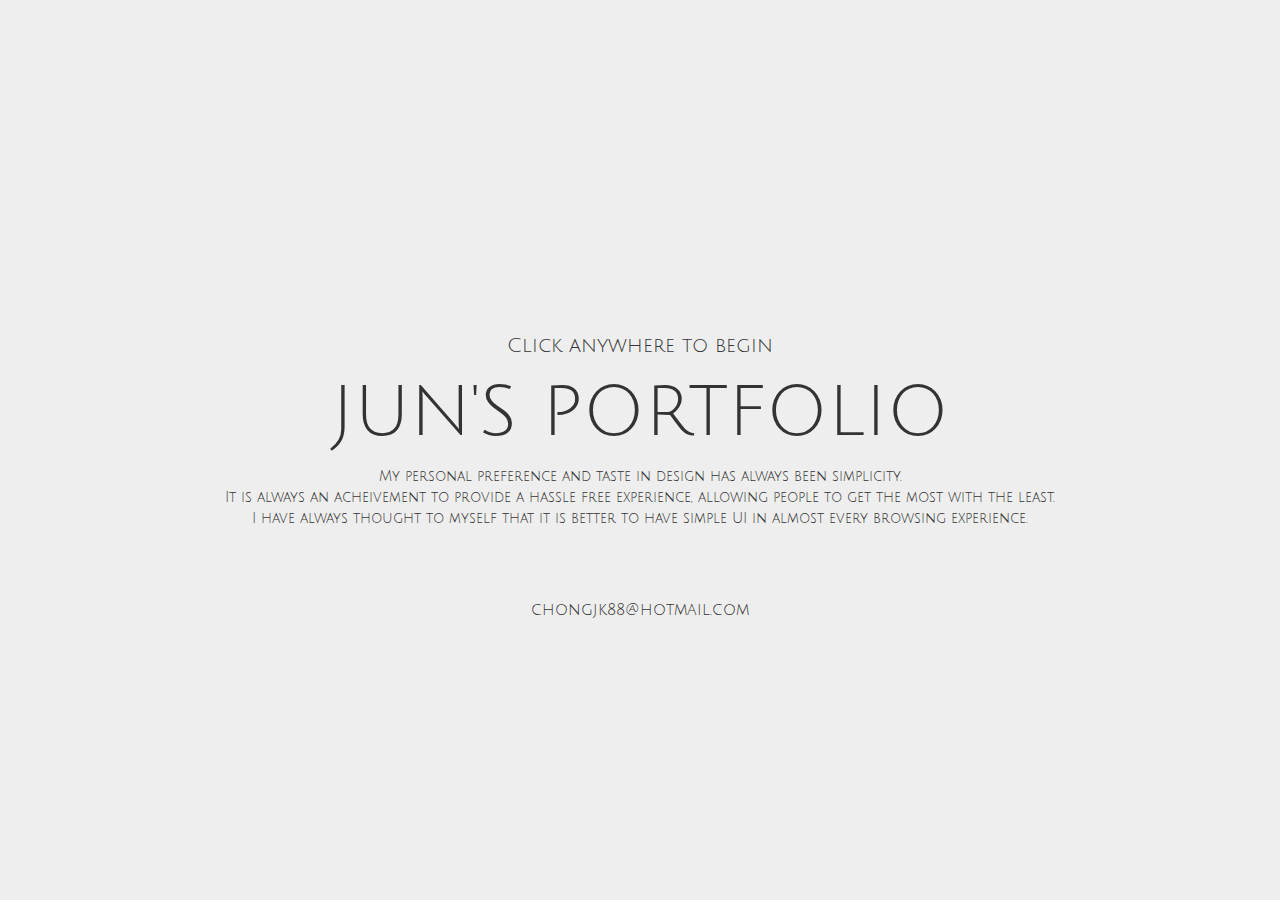
==== index.html @ a101a912 "update" ====
<!doctype html>
<html lang="en-US">
<head>
	<meta charset="UTF-8" />
	<meta http-equiv="X-UA-Compatible" content="IE=edge,chrome=1">
	<title>CJK's Portfolio</title>
	<meta content="width=device-width, minimum-scale=1.0, maximum-scale=1.0, user-scalable=no" name="viewport" />
	<meta name="author" content="Chongjun Kim" />
	<meta name="apple-mobile-web-app-capable" content="yes" />
	
	<link rel="stylesheet" type="text/css" media="all" href="css/jquery.circliful.css">
	<link rel="stylesheet" href="https://code.jquery.com/mobile/1.4.5/jquery.mobile-1.4.5.min.css">
	<link rel="stylesheet" href="css/import.css" type="text/css" />
	
	
	<script type="text/javascript" src="js/jquery.js"></script>
	<script type="text/javascript" src="js/jquery-ui.min.js"></script>   
	<script type="text/javascript" src="js/jquery.circliful.min.js"></script>
	<script type="text/javascript" src="js/action.js"></script>
	<script type="text/javascript" src="js/mobile.js"></script>
	<script src="https://code.jquery.com/mobile/1.4.5/jquery.mobile-1.4.5.min.js"></script>
	
</head>
<body>
	<div id="wrap">
		<a href="#" class="open" title="Click anywhere to begin"> </a>
		<div id="title">
			<h3>Click anywhere to begin</h3>
			<h1>Jun's Portfolio</h1>
			<p>
				My personal preference and taste in design has always been simplicity.<br />
				It is always an acheivement to provide a hassle free experience, allowing people to get the most with the least.<br />
				I have always thought to myself that it is better to have simple UI in almost every browsing experience.
			</p>
		</div><!-- //title -->
		
		<div id="info">
			<p class="info"><a href="mailto: chongjk88@hotmail.com" title="Hire Me!"><span>chongjk88@hotmail.com</span></a></p>
		</div>
		
		<div id="top">
			<section id="intro">
				<h3>Jun Kim</h3>
				<div id="stats" class="clearfix">
					<div class="row">
						<div class="circle-container">
							<h3>HTML/CSS</h3>
							<div class="circlestat" data-dimension="150" data-text="97%" data-width="15" data-fontsize="30" data-percent="97" data-fgcolor="#61a9dc" data-bgcolor="#eee" data-fill="#ddd"></div>
						</div>
						<div class="circle-container">
							<h3>Photoshop</h3>
							<div class="circlestat" data-dimension="150" data-text="92%" data-width="15" data-fontsize="30" data-percent="92" data-fgcolor="#61a9dc" data-bgcolor="#eee" data-fill="#ddd"></div>
						</div>
						<div class="circle-container">
							<h3>Illustrator</h3>
							<div class="circlestat" data-dimension="150" data-text="88%" data-width="15" data-fontsize="30" data-percent="88" data-fgcolor="#61a9dc" data-bgcolor="#eee" data-fill="#ddd"></div>
						</div>
						<div class="circle-container">
							<h3>jQuery</h3>
							<div class="circlestat" data-dimension="150" data-text="85%" data-width="15" data-fontsize="30" data-percent="85" data-fgcolor="#61a9dc" data-bgcolor="#eee" data-fill="#ddd"></div>
						</div>
					</div><!-- //row -->
				</div><!-- //stats -->
				 <p class="summary">
					Total Number of Projects : <span>4</span><br />
					Total Hours Spent : <span>36 Days +</span><br />
				</p>
				<a href="#" class="close">X</a>
			</section><!-- //intro -->
			
			<section id="m_stats">
				<dl>
					<dt>HTML/CSS</dt>
					<dd><em>97</em>/100</dd>
				</dl>
				<dl>
					<dt>Photoshop</dt>
					<dd><em>92</em>/100</dd>
				</dl>
				<dl>
					<dt>Illustrator</dt>
					<dd><em>88</em>/100</dd>
				</dl>
				<dl>
					<dt>jQuery</dt>
					<dd><em>85</em>/100</dd>
				</dl>
			</section>
		</div><!-- //top -->

		<div id="bottom">
			<div id="arrow_proj1">
				<p class="next_proj"><img src="img/next.png" alt="" /></p>
			</div>
			<div id="arrow_proj2">
				<p class="next_proj"><img src="img/next.png" alt="" /></p>
				<p class="prev_proj"><img src="img/prev.png" alt="" /></p>
			</div>
			<div id="arrow_proj3">
				<p class="next_proj"><img src="img/next.png" alt="" /></p>
				<p class="prev_proj"><img src="img/prev.png" alt="" /></p>
			</div>
			<div id="arrow_proj4">
				<p class="prev_proj"><img src="img/prev.png" alt="" /></p>
			</div>
			<section id="sites">
                
                <!-- Pips -->
				<ul class="steps">
					<li class="steps1" title="Project #1"></li>
					<li class="steps2" title="Project #2"></li>
					<li class="steps3" title="Project #3"></li>
					<li class="steps4" title="Project #4"></li>
					<li class="steps5" title="Coming Soon"></li>
				</ul>
				<dl>
					<dt><a href="#">P<br />r<br />o<br />j<br />e<br />c<br />t<br /><br />#<br /><br /><em>1</em></a></dt>
					<dd class="box1">
						<h3>Vindictus Renewal</h3>
						<a href="project/01/" target="_blank"><img src="img/imac.png" alt="" /></a>
						<img src="img/1.png" alt="vindictus" class="inside" />
						<p>
							Time spent : <span>12 Hours +</span><br />
							Number of pages : <span>1 Main</span><br />
						</p>
						<ul>
							<li class="page_details"><a href="#" class="go_details">Details</a></li>
							<li><a href="project/01/" target="_blank">Visit Site</a></li>
						</ul>
					</dd>
					<dt><a href="#">P<br />r<br />o<br />j<br />e<br />c<br />t<br /><br />#<br /><br /><em>2</em></a></dt>
					<dd class="box2">
						<h3>Porsche Renewal</h3>
						<a href="project/02/" target="_blank"><img src="img/imac.png" alt="" /></a>
						<img src="img/2.png" alt="porsche" class="inside" />
						<p>
							Time spent : <span>14 Days +</span><br />
							Number of pages : <span>1 Main, 3 Sub-pages</span><br />
						</p>
						<ul>
							<li class="page_details"><a href="#" class="go_details">Details</a></li>
							<li><a href="project/02/" target="_blank">Visit Site</a></li>
						</ul>
					</dd>
					<dt><a href="#">P<br />r<br />o<br />j<br />e<br />c<br />t<br /><br />#<br /><br /><em>3</em></a></dt>
					<dd class="box3">
						<h3>McDonalds Renewal</h3>
						<a href="project/03/" target="_blank"><img src="img/imac.png" alt="" /></a>
						<img src="img/3.png" alt="mcdonalds" class="inside" />
						<p>
							Time spent : <span>10 Days +</span><br />
							Number of pages : <span>1 Main, 1 Sub-page</span><br />
						</p>
						<ul>
							<li class="page_details"><a href="#" class="go_details">Details</a></li>
							<li><a href="project/03/" target="_blank">Visit Site</a></li>
						</ul>
					</dd>
<!--
					<dt><a href="#">P<br />r<br />o<br />j<br />e<br />c<br />t<br /><br />#<br /><br /><em>3</em></a></dt>
					<dd class="box3">
						<h3>Microsoft Renewal</h3>
						<a href="project/03/" target="_blank"><img src="img/imac.png" alt="" /></a>
						<img src="img/3.png" alt="porsche" class="inside" />
						<p>
							Time spent : <span>10 Days +</span><br />
							Number of pages : <span>1 Main, 1 Sub-page</span><br />
						</p>
						<ul>
							<li class="page_details"><a href="#" class="go_details">Details</a></li>
							<li><a href="project/03/" target="_blank">Visit Site</a></li>
						</ul>
					</dd>
-->
					<dt><a href="#">P<br />r<br />o<br />j<br />e<br />c<br />t<br /><br />#<br /><br /><em>4</em></a></dt>
					<dd class="box4">
						<h3>E-Commerce Sample</h3>
						<a href="project/04/" target="_blank"><img src="img/imac.png" alt="" /></a>
						<img src="img/4.png" alt="ecommerce" class="inside" />
						<p>
							Time spent : <span>2 Days +</span><br />
							Number of pages : <span>1 Main</span><br />
						</p>
						<ul>
							<li class="page_details"><a href="#" class="go_details">Details</a></li>
							<li><a href="project/04/" target="_blank">Visit Site</a></li>
						</ul>
					</dd>
					<dt><a href="#" class="soon">C<br />o<br />m<br />i<br />n<br />g<br /><br />S<br />o<br />o<br />n<br />.<br />.<br />.</a></dt>
					<dd class="box5">
						<h3 class="soon_message">Coming Soon...</h3>
					</dd>
				</dl>
				<a href="#" class="p1_button button"></a>
				<a href="#" class="p2_button button"></a>
				<a href="#" class="p3_button button"></a>
				<a href="#" class="p4_button button"></a>
				<p class="p1_title title">Vindictus Renewal</p>
				<p class="p2_title title">Porsche Renewal</p>
				<p class="p3_title title">McDonald's Renewal</p>
<!--				<p class="p3_title title">Microsoft Renewal</p>-->
				<p class="p4_title title">E-Commerce Sample</p>
				<a href="#" class="back">BACK</a>
			</section><!-- //sites -->
			
			
            <!-- Mobile -->
			<section id="m_sites">
				<ul class="m_steps">
					<li class="m_steps1 m_steps0"></li>
					<li class="m_steps2 m_steps0"></li>
					<li class="m_steps3 m_steps0"></li>
					<li class="m_steps4 m_steps0"></li>
				</ul>
				<dl class="m_site1">
					<dt>Project #1</dt>
					<dd>
						<a href="project/01/" target="_blank"><img src="img/imac.png" alt="" /></a>
						<img src="img/1.png" alt="vindictus" class="inside" />
						<h3>Vindictus Renewal</h3>
					</dd>
				</dl>
				<dl class="m_site2">
					<dt>Project #2</dt>
					<dd>
						<a href="project/02/" target="_blank"><img src="img/imac.png" alt="" /></a>
						<img src="img/1.png" alt="porsche" class="inside" />
						<h3>Porsche Renewal</h3>
					</dd>
				</dl>
				<dl class="m_site3">
					<dt>Project #3</dt>
					<dd>
						<a href="project/03/" target="_blank"><img src="img/imac.png" alt="" /></a>
						<img src="img/2.png" alt="mcdonalds" class="inside" />
						<h3>McDonald's Renewal</h3>
					</dd>
				</dl>
<!--
				<dl class="m_site3">
					<dt>Project #3</dt>
					<dd>
						<a href="project/03/" target="_blank"><img src="img/imac.png" alt="" /></a>
						<img src="img/3.png" alt="microsoft" class="inside" />
						<h3>Microsoft Renewal</h3>
					</dd>
				</dl>
-->
				<dl class="m_site4">
					<dt>Project #4</dt>
					<dd>
						<a href="project/04/" target="_blank"><img src="img/imac.png" alt="" /></a>
						<img src="img/4.png" alt="microsoft" class="inside" />
						<h3>E-Commerce Sample</h3>
					</dd>
				</dl>
			</section>
			
			
			
			<section id="sites_details">
				<div id="p1">
					<ul class="p1_conent">
						<li class="project_preview">
							<ul>
								<li><img src="img/1_1.png" alt="" /></li>
								<li><img src="img/macframe.png" alt="" /></li>
								<li><img src="img/1_2.png" alt="" /></li>
								<li><img src="img/macbookframe.png" alt="" /></li>
								<li><img src="img/1_mobile.png" alt="" /></li>
								<li><img src="img/iphone.png" alt="" /></li>
								<li>*Compatible with Chrome, Firefox, IE, Safari, and Opera.</li>
							</ul>
						</li>
						<li class="project_info"><span>Program :</span> HTML5, CSS3, jQuery, Photoshop</li>
						<li class="project_info"><span>Time Spent :</span> 12 Hours +</li>
						<li class="project_info">
							<span>Number of Pages :</span> 1 Main page, 3 Sub-pages
							<p class="pages">
								<a href="project/01/" target="_blank">Main</a>
							</p>
						</li>
						<li class="project_info"><br /><span>Concept :</span>
                            Vindictus is an online action MMORPG game that handles combat like<br />
							<p class="concept">no other, with the combination of the most elegant and beautiful characters and horrendous and colossal dragrons. This has been my favorite game ever since launch in 2010. It's long history of UI/UX enhancement has made it better than ever, and their character visuals are no match for other MMO games.
                                <br /><br />
							The overall color matches the atmosphere of luxery design as well as excellent performance.
							</p>
						</li>
						<li class="project_info"><span><br />Optimized for resolutions :</span> 1366x768 &amp; 1920x1080</li>
					</ul>
					<p class="project_img"><a href="#"><img src="img/1_smallslide.png" alt="" /></a></p>	
				</div>
				<div id="p2">
					<ul class="p2_conent">
						<li class="project_preview">
							<ul>
								<li><img src="img/2_1.png" alt="" /></li>
								<li><img src="img/macframe.png" alt="" /></li>
								<li><img src="img/2_2.png" alt="" /></li>
								<li><img src="img/macbookframe.png" alt="" /></li>
								<li>*Compatible with Chrome, Firefox, IE, Safari, and Opera.</li>
							</ul>
						</li>
						<li class="project_info"><span>Program :</span> HTML5, CSS3, jQuery, Photoshop</li>
						<li class="project_info"><span>Time Spent :</span> 14 Days +</li>
						<li class="project_info">
							<span>Number of Pages :</span> 1 Main page, 3 Sub-pages
							<p class="pages">
								<a href="project/02/" target="_blank">Main</a> , 
								<a href="project/02/sub1.html" target="_blank">Models</a> , 
								<a href="project/02/sub2-1.html" target="_blank">Boxster Spyder</a> , 
								<a href="project/02/sub2-2.html" target="_blank">Macan</a>
							</p>
						</li>
						<li class="project_info"><br /><span>Concept :</span>
                            As highly as the brand is considered, the homepage is designed with <br />
							<p class="concept">the most organized form. Users will be able to view all the latest news and social media posts from the main page, allowing them to access more only if they are willing.<br /><br />
							The overall color matches the atmosphere of luxery design as well as excellent performance.
							</p>
						</li>
						<li class="project_info"><span><br />Optimized for resolutions :</span> 1366x768 &amp; 1920x1080</li>
					</ul>
					<p class="project_img"><a href="#"><img src="img/2_smallslide.png" alt="" /></a></p>	
				</div>
				<div id="p3">
					<ul class="p3_conent">
						<li class="project_preview">
							<ul>
								<li><img src="img/3_1.png" alt="" /></li>
								<li><img src="img/macframe.png" alt="" /></li>
								<li><img src="img/3_2.png" alt="" /></li>
								<li><img src="img/macbookframe.png" alt="" /></li>
								<li>*Compatible with Chrome, Firefox, IE, Safari, and Opera.</li>
							</ul>
						</li>
						<li class="project_info"><span>Program :</span> HTML5, CSS3, jQuery, Photoshop</li>
						<li class="project_info"><span>Time Spent :</span> 10 Days +</li>
						<li class="project_info">
							<span>Number of Pages :</span> 1 Main page, 1 Sub-page
							<p class="pages">
								<a href="project/03/" target="_blank">Main</a> , 
								<a href="project/03/sub1.html" target="_blank">Sign-up</a>
							</p>
						</li>
						<li class="project_info"><br /><span>Concept :</span>
							Mcdonald's is a world-famous hamburger restaurant where many <br />
							<p class="concept">people have good memories. As simple as it is to order and eat at the restaurant, the website is designed for users to access important information without having to go in many links. <br />
								Also the main visual is a close-up picture of a hamburger which many people get to see as soon as the page is loaded; thus, allowing users to become more eager to order at McDonald's.</p>
						</li>
						<li class="project_info"><span><br />Optimized for resolutions :</span> 1366x768 &amp; 1920x1080</li>
					</ul>
					<p class="project_img"><a href="#"><img src="img/3_smallslide.png" alt="" /></a></p>	
				</div>
<!--
				<div id="p3">
					<ul class="p3_conent">
						<li class="project_preview">
							<ul>
								<li><img src="img/3_1.png" alt="" /></li>
								<li><img src="img/macframe.png" alt="" /></li>
								<li><img src="img/3_2.png" alt="" /></li>
								<li><img src="img/macbookframe.png" alt="" /></li>
								<li>*Compatible with Chrome, Firefox, IE, Safari, and Opera.</li>
							</ul>
						</li>
						<li class="project_info"><span>Program :</span> HTML5, CSS3, jQuery, Photoshop</li>
						<li class="project_info"><span>Time Spent :</span> 10 Days +</li>
						<li class="project_info">
							<span>Number of Pages :</span> 1 Main page, 1 Sub-page
							<p class="pages">
								<a href="project/03/" target="_blank">Home</a> , 
								<a href="project/03/sub1.html" target="_blank">CEO Information</a>
							</p>
						</li>
						<li class="project_info"><br /><span>Concept :</span>
							 Microsoft is the #1 Operating System used around the world.<br />
							<p class="concept">Since the excellence of the product speaks for itself, there is no need to show or advertise its brillinace along with its related software and hardware. The website is designed and operated quite simply, and users will have easy access without having to scroll too much down.<br />
							The website is overall simple and easy to use just like Windows OS. All the links and boxes are formed in squares like the Microsoft logo.
							</p>
						</li>
						<li class="project_info"><span><br />Optimized for resolutions :</span> 1366x768 &amp; 1920x1080</li>
					</ul>
					<p class="project_img"><a href="#"><img src="img/3_smallslide.png" alt="" /></a></p>	
				</div>
-->
				<div id="p4">
					<ul class="p4_conent">
						<li class="project_preview">
							<ul>
								<li><img src="img/4_1.png" alt="" /></li>
								<li><img src="img/macframe.png" alt="" /></li>
								<li><img src="img/4_2.png" alt="" /></li>
								<li><img src="img/macbookframe.png" alt="" /></li>
								<li><img src="img/4_mobile.png" alt="" /></li>
								<li><img src="img/iphone.png" alt="" /></li>
								<li>*Compatible with Chrome, Firefox, IE, Safari, and Opera. (Responsive to tablet and mobile devices)</li>
							</ul>
						</li>
						<li class="project_info"><span>Program :</span> HTML5, CSS3, jQuery, Photoshop</li>
						<li class="project_info"><span>Time Spent :</span> 2 Days +</li>
						<li class="project_info">
							<span>Number of Pages :</span> 1 Main page
							<p class="pages">
								<a href="project/04/" target="_blank">Home</a>
							</p>
						</li>
						<li class="project_info"><br /><span>Concept :</span>
                            The number of E-Commerce websites are increasing everyday.<br />
							<p class="concept">It is very important to deliver the best user experience to customers using e-commerce websites; thus, allowing everyone to search or purchase products seamlessly.<br />
							In addition, the design would support the ease of browsing through the website, and would increase the retention overall.
							</p>
						</li>
						<li class="project_info"><span><br />Optimized for resolutions :</span> 1366x768 &amp; 1920x1080</li>
					</ul>
					<p class="project_img"><a href="#"><img src="img/4_smallslide.png" alt="" /></a></p>	
				</div>
			</section><!-- //sites_details -->
		</div><!-- //bottom -->
	</div><!-- //wrap -->
</body>
</html>
---- css/import.css ----
@charset "utf-8";

@import url("reset.css");
@import url("style.css");
@import url("mobile.css");

@import url('https://fonts.googleapis.com/css?family=Julius+Sans+One');
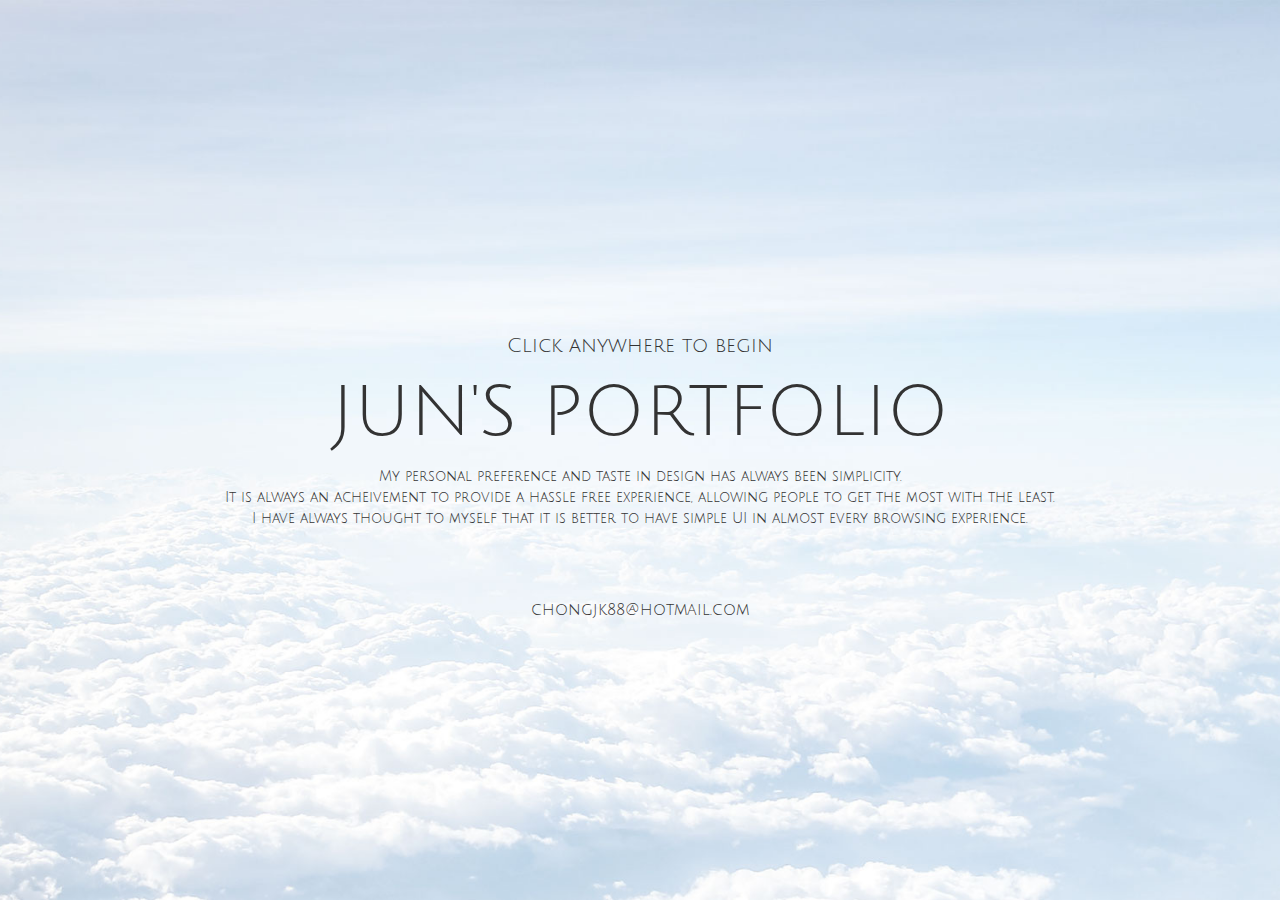
==== commit e2ac5860: "upgraded jquery version on main index.html" ====
--- a/index.html
+++ b/index.html
@@ -1,26 +1,23 @@
 <!doctype html>
 <html lang="en-US">
-<head>
-	<meta charset="UTF-8" />
-	<meta http-equiv="X-UA-Compatible" content="IE=edge,chrome=1">
-	<title>CJK's Portfolio</title>
-	<meta content="width=device-width, minimum-scale=1.0, maximum-scale=1.0, user-scalable=no" name="viewport" />
-	<meta name="author" content="Chongjun Kim" />
-	<meta name="apple-mobile-web-app-capable" content="yes" />
+	<head>
+		<meta charset="UTF-8" />
+		<meta http-equiv="X-UA-Compatible" content="IE=edge,chrome=1">
+		<title>CJK's Portfolio</title>
+		<meta content="width=device-width, minimum-scale=1.0, maximum-scale=1.0, user-scalable=no" name="viewport" />
+		<meta name="author" content="Chongjun Kim" />
+		<meta name="apple-mobile-web-app-capable" content="yes" />
+		
+		<link rel="stylesheet" type="text/css" media="all" href="css/jquery.circliful.css">
+		<link rel="stylesheet" href="css/import.css" type="text/css" />
+		
+		<script src="https://code.jquery.com/jquery-3.7.1.min.js"></script>
+		<script src="https://code.jquery.com/ui/1.13.2/jquery-ui.min.js"></script>
 	
-	<link rel="stylesheet" type="text/css" media="all" href="css/jquery.circliful.css">
-	<link rel="stylesheet" href="https://code.jquery.com/mobile/1.4.5/jquery.mobile-1.4.5.min.css">
-	<link rel="stylesheet" href="css/import.css" type="text/css" />
-	
-	
-	<script type="text/javascript" src="js/jquery.js"></script>
-	<script type="text/javascript" src="js/jquery-ui.min.js"></script>   
-	<script type="text/javascript" src="js/jquery.circliful.min.js"></script>
-	<script type="text/javascript" src="js/action.js"></script>
-	<script type="text/javascript" src="js/mobile.js"></script>
-	<script src="https://code.jquery.com/mobile/1.4.5/jquery.mobile-1.4.5.min.js"></script>
-	
-</head>
+		<script type="text/javascript" src="js/jquery.circliful.min.js"></script>
+		<script type="text/javascript" src="js/action.js"></script>
+		<script type="text/javascript" src="js/mobile.js"></script>
+	</head>	
 <body>
 	<div id="wrap">
 		<a href="#" class="open" title="Click anywhere to begin"> </a>
@@ -45,25 +42,25 @@
 					<div class="row">
 						<div class="circle-container">
 							<h3>HTML/CSS</h3>
-							<div class="circlestat" data-dimension="150" data-text="97%" data-width="15" data-fontsize="30" data-percent="97" data-fgcolor="#61a9dc" data-bgcolor="#eee" data-fill="#ddd"></div>
+							<div class="circlestat" data-dimension="150" data-text="97%" data-width="5" data-fontsize="26" data-percent="97" data-fgcolor="rgba(51,51,51,0.2)" data-bgcolor="#eee" data-fill="#fff"></div>
 						</div>
 						<div class="circle-container">
 							<h3>Photoshop</h3>
-							<div class="circlestat" data-dimension="150" data-text="92%" data-width="15" data-fontsize="30" data-percent="92" data-fgcolor="#61a9dc" data-bgcolor="#eee" data-fill="#ddd"></div>
+							<div class="circlestat" data-dimension="150" data-text="92%" data-width="5" data-fontsize="26" data-percent="92" data-fgcolor="rgba(51,51,51,0.2)" data-bgcolor="#eee" data-fill="#fff"></div>
 						</div>
 						<div class="circle-container">
 							<h3>Illustrator</h3>
-							<div class="circlestat" data-dimension="150" data-text="88%" data-width="15" data-fontsize="30" data-percent="88" data-fgcolor="#61a9dc" data-bgcolor="#eee" data-fill="#ddd"></div>
+							<div class="circlestat" data-dimension="150" data-text="88%" data-width="5" data-fontsize="26" data-percent="88" data-fgcolor="rgba(51,51,51,0.2)" data-bgcolor="#eee" data-fill="#fff"></div>
 						</div>
 						<div class="circle-container">
 							<h3>jQuery</h3>
-							<div class="circlestat" data-dimension="150" data-text="85%" data-width="15" data-fontsize="30" data-percent="85" data-fgcolor="#61a9dc" data-bgcolor="#eee" data-fill="#ddd"></div>
+							<div class="circlestat" data-dimension="150" data-text="85%" data-width="5" data-fontsize="26" data-percent="85" data-fgcolor="rgba(51,51,51,0.2)" data-bgcolor="#eee" data-fill="#fff"></div>
 						</div>
 					</div><!-- //row -->
 				</div><!-- //stats -->
 				 <p class="summary">
 					Total Number of Projects : <span>4</span><br />
-					Total Hours Spent : <span>36 Days +</span><br />
+					Total Hours Spent : <span>9 Days +</span><br />
 				</p>
 				<a href="#" class="close">X</a>
 			</section><!-- //intro -->
@@ -134,7 +131,7 @@
 						<a href="project/02/" target="_blank"><img src="img/imac.png" alt="" /></a>
 						<img src="img/2.png" alt="porsche" class="inside" />
 						<p>
-							Time spent : <span>14 Days +</span><br />
+							Time spent : <span>4 Days +</span><br />
 							Number of pages : <span>1 Main, 3 Sub-pages</span><br />
 						</p>
 						<ul>
@@ -148,7 +145,7 @@
 						<a href="project/03/" target="_blank"><img src="img/imac.png" alt="" /></a>
 						<img src="img/3.png" alt="mcdonalds" class="inside" />
 						<p>
-							Time spent : <span>10 Days +</span><br />
+							Time spent : <span>2 Days +</span><br />
 							Number of pages : <span>1 Main, 1 Sub-page</span><br />
 						</p>
 						<ul>
@@ -224,7 +221,7 @@
 					<dt>Project #2</dt>
 					<dd>
 						<a href="project/02/" target="_blank"><img src="img/imac.png" alt="" /></a>
-						<img src="img/1.png" alt="porsche" class="inside" />
+						<img src="img/2.png" alt="porsche" class="inside" />
 						<h3>Porsche Renewal</h3>
 					</dd>
 				</dl>
@@ -232,7 +229,7 @@
 					<dt>Project #3</dt>
 					<dd>
 						<a href="project/03/" target="_blank"><img src="img/imac.png" alt="" /></a>
-						<img src="img/2.png" alt="mcdonalds" class="inside" />
+						<img src="img/3.png" alt="mcdonalds" class="inside" />
 						<h3>McDonald's Renewal</h3>
 					</dd>
 				</dl>
@@ -275,7 +272,7 @@
 						<li class="project_info"><span>Program :</span> HTML5, CSS3, jQuery, Photoshop</li>
 						<li class="project_info"><span>Time Spent :</span> 12 Hours +</li>
 						<li class="project_info">
-							<span>Number of Pages :</span> 1 Main page, 3 Sub-pages
+							<span>Number of Pages :</span> 1 Main page
 							<p class="pages">
 								<a href="project/01/" target="_blank">Main</a>
 							</p>
@@ -283,13 +280,11 @@
 						<li class="project_info"><br /><span>Concept :</span>
                             Vindictus is an online action MMORPG game that handles combat like<br />
 							<p class="concept">no other, with the combination of the most elegant and beautiful characters and horrendous and colossal dragrons. This has been my favorite game ever since launch in 2010. It's long history of UI/UX enhancement has made it better than ever, and their character visuals are no match for other MMO games.
-                                <br /><br />
-							The overall color matches the atmosphere of luxery design as well as excellent performance.
 							</p>
 						</li>
 						<li class="project_info"><span><br />Optimized for resolutions :</span> 1366x768 &amp; 1920x1080</li>
 					</ul>
-					<p class="project_img"><a href="#"><img src="img/1_smallslide.png" alt="" /></a></p>	
+					<p class="project_img"><a href="#"><img src="img/1_smallslide.jpg" alt="" /></a></p>	
 				</div>
 				<div id="p2">
 					<ul class="p2_conent">
@@ -321,7 +316,7 @@
 						</li>
 						<li class="project_info"><span><br />Optimized for resolutions :</span> 1366x768 &amp; 1920x1080</li>
 					</ul>
-					<p class="project_img"><a href="#"><img src="img/2_smallslide.png" alt="" /></a></p>	
+					<p class="project_img"><a href="#"><img src="img/2_smallslide.jpg" alt="" /></a></p>	
 				</div>
 				<div id="p3">
 					<ul class="p3_conent">
@@ -350,7 +345,7 @@
 						</li>
 						<li class="project_info"><span><br />Optimized for resolutions :</span> 1366x768 &amp; 1920x1080</li>
 					</ul>
-					<p class="project_img"><a href="#"><img src="img/3_smallslide.png" alt="" /></a></p>	
+					<p class="project_img"><a href="#"><img src="img/3_smallslide.jpg" alt="" /></a></p>	
 				</div>
 <!--
 				<div id="p3">
@@ -381,7 +376,7 @@
 						</li>
 						<li class="project_info"><span><br />Optimized for resolutions :</span> 1366x768 &amp; 1920x1080</li>
 					</ul>
-					<p class="project_img"><a href="#"><img src="img/3_smallslide.png" alt="" /></a></p>	
+					<p class="project_img"><a href="#"><img src="img/3_smallslide.jpg" alt="" /></a></p>	
 				</div>
 -->
 				<div id="p4">
@@ -413,7 +408,7 @@
 						</li>
 						<li class="project_info"><span><br />Optimized for resolutions :</span> 1366x768 &amp; 1920x1080</li>
 					</ul>
-					<p class="project_img"><a href="#"><img src="img/4_smallslide.png" alt="" /></a></p>	
+					<p class="project_img"><a href="#"><img src="img/4_smallslide.jpg" alt="" /></a></p>	
 				</div>
 			</section><!-- //sites_details -->
 		</div><!-- //bottom -->
